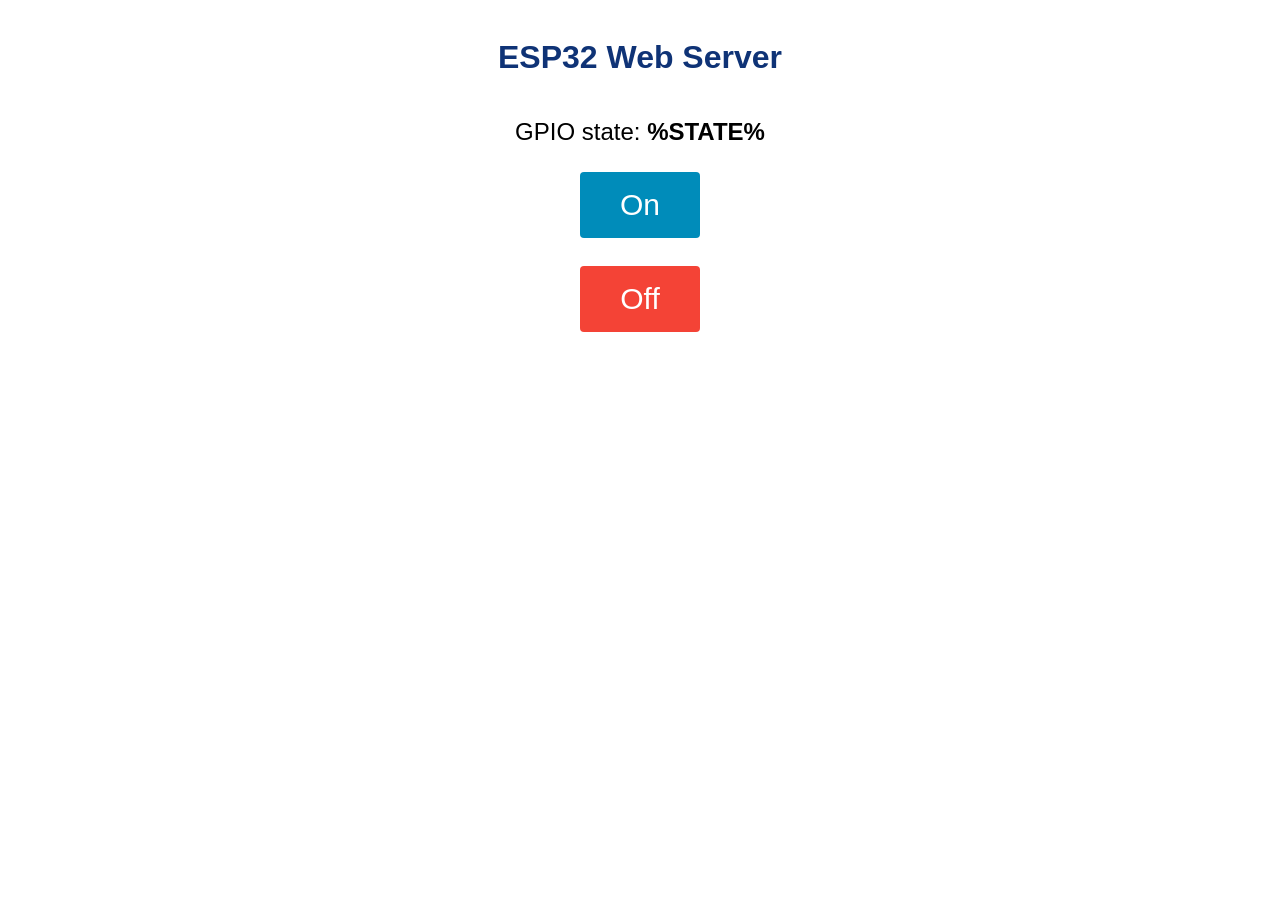
==== data/index.html @ 46b0c57a "非同期サーバー、htmlファイル別アップロードに切り替え" ====
<!DOCTYPE html>
<html>
<head>
  <title>ESP32 Web Server</title>
  <meta name="viewport" content="width=device-width, initial-scale=1">
  <link rel="icon" href="data:,">
  <link rel="stylesheet" type="text/css" href="style.css">
</head>
<body>
  <h1>ESP32 Web Server</h1>
  <p>GPIO state: <strong> %STATE%</strong></p>
  <p><a href="/on"><button class="button">On</button></a></p>
  <p><a href="/off"><button class="button button2">Off</button></a></p>
</body>
</html>
---- data/style.css ----
html {
    font-family: Helvetica;
    display: inline-block;
    margin: 0px auto;
    text-align: center;
  }
  h1{
    color: #0F3376;
    padding: 2vh;
  }
  p{
    font-size: 1.5rem;
  }
  .button {
    display: inline-block;
    background-color: #008CBA;
    border: none;
    border-radius: 4px;
    color: white;
    padding: 16px 40px;
    text-decoration: none;
    font-size: 30px;
    margin: 2px;
    cursor: pointer;
  }
  .button2 {
    background-color: #f44336;
  }
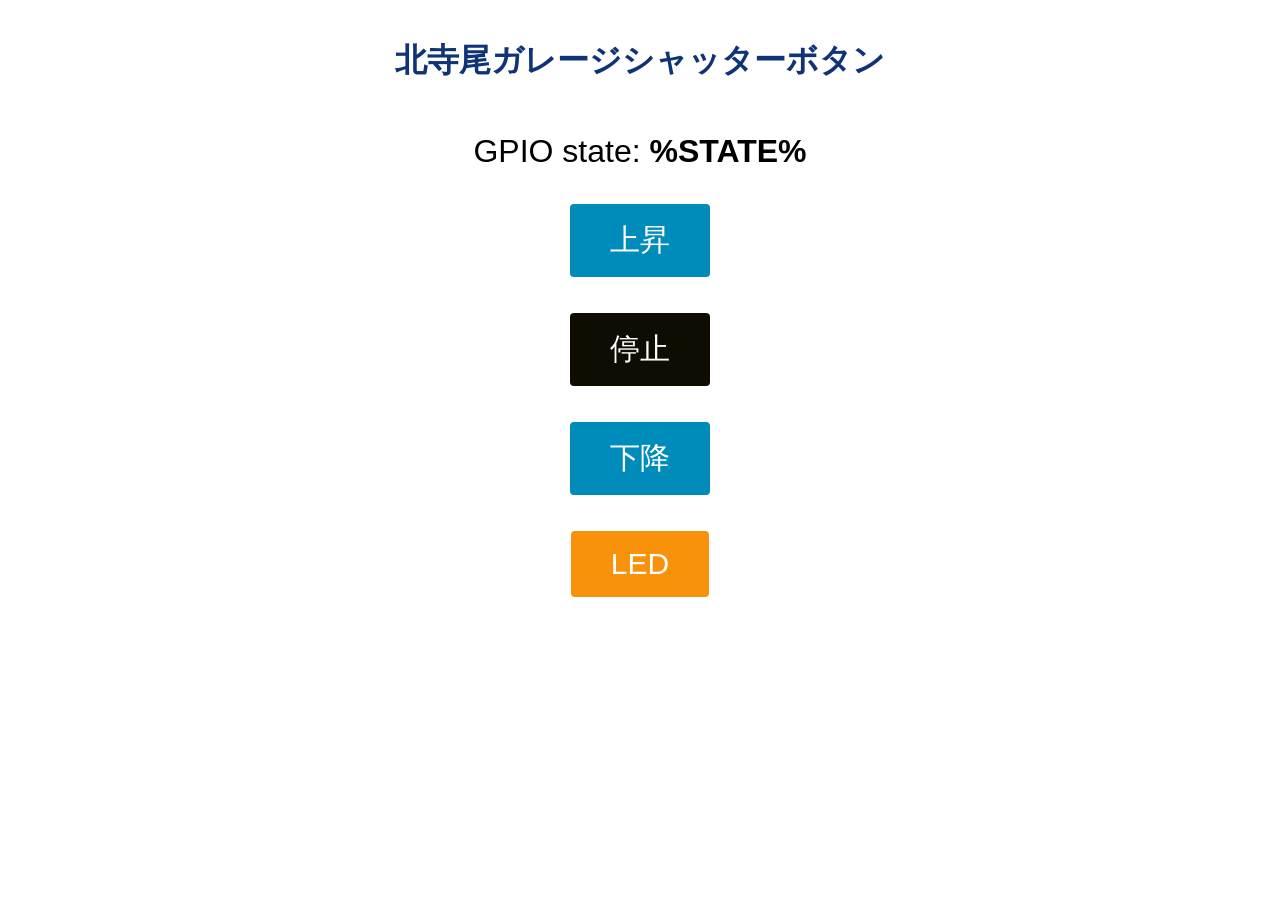
==== commit 277e6b98: "シャッター用のボタン追加" ====
--- a/data/index.html
+++ b/data/index.html
@@ -7,9 +7,11 @@
   <link rel="stylesheet" type="text/css" href="style.css">
 </head>
 <body>
-  <h1>ESP32 Web Server</h1>
+  <h1>北寺尾ガレージシャッターボタン</h1>
   <p>GPIO state: <strong> %STATE%</strong></p>
-  <p><a href="/on"><button class="button">On</button></a></p>
-  <p><a href="/off"><button class="button button2">Off</button></a></p>
+  <p><a href="/up"><button class="button">上昇</button></a></p>
+  <p><a href="/stop"><button class="button button2">停止</button></a></p>
+  <p><a href="/down"><button class="button">下降</button></a></p>
+  <p><a href="/LED"><button class="button button3">LED</button></a></p>
 </body>
 </html>
--- a/data/style.css
+++ b/data/style.css
@@ -9,7 +9,7 @@
     padding: 2vh;
   }
   p{
-    font-size: 1.5rem;
+    font-size: 2rem;
   }
   .button {
     display: inline-block;
@@ -24,5 +24,8 @@
     cursor: pointer;
   }
   .button2 {
-    background-color: #f44336;
+    background-color: #0f0d01;
+  }
+  .button3 {
+    background-color: #f8920b;
   }
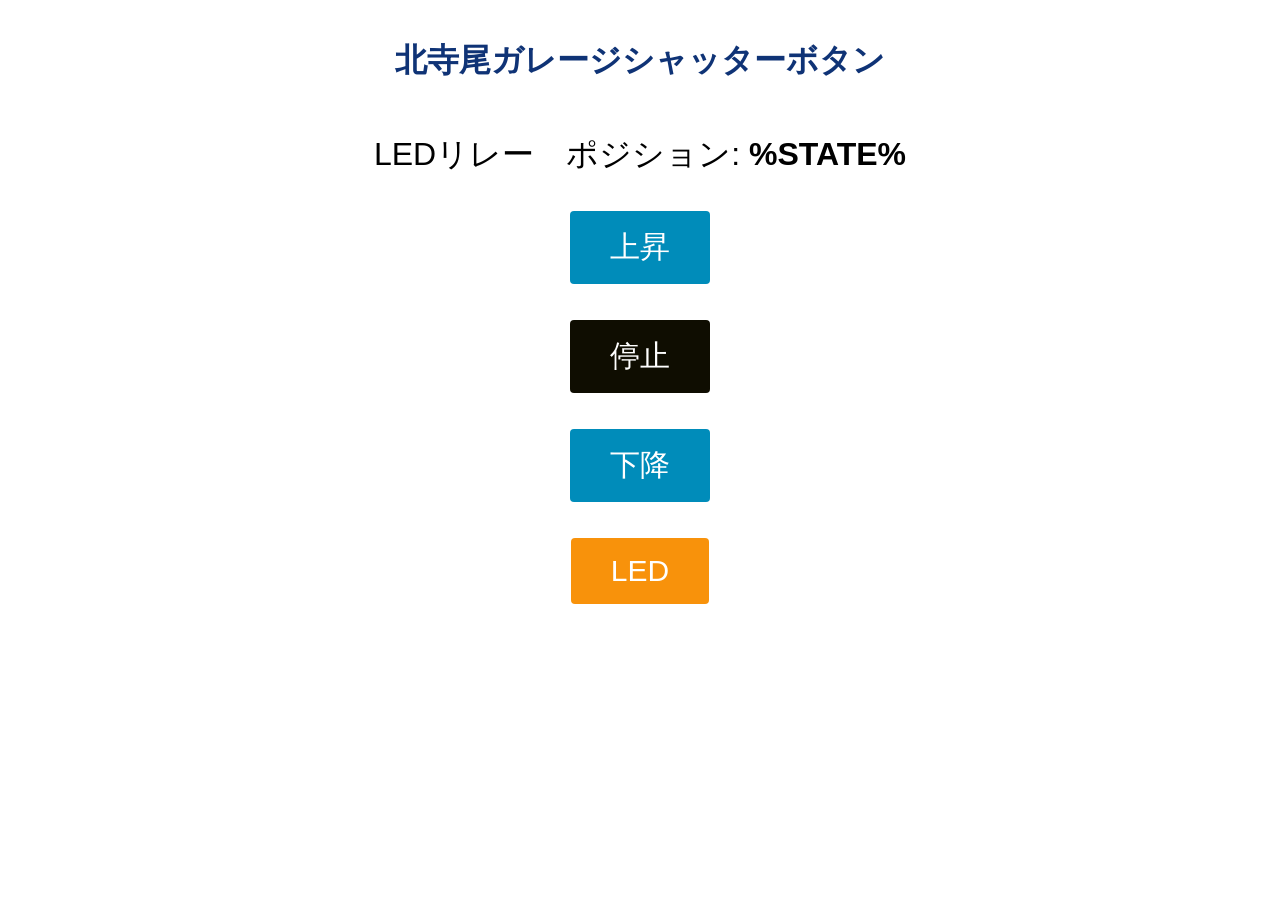
==== commit 681b71a3: "LEDポジションの文字変更" ====
--- a/data/index.html
+++ b/data/index.html
@@ -1,6 +1,7 @@
 <!DOCTYPE html>
 <html>
 <head>
+  <meta charset="UTF-8">
   <title>ESP32 Web Server</title>
   <meta name="viewport" content="width=device-width, initial-scale=1">
   <link rel="icon" href="data:,">
@@ -8,10 +9,10 @@
 </head>
 <body>
   <h1>北寺尾ガレージシャッターボタン</h1>
-  <p>GPIO state: <strong> %STATE%</strong></p>
+  <p>LEDリレー　ポジション: <strong> %STATE%</strong></p>
   <p><a href="/up"><button class="button">上昇</button></a></p>
   <p><a href="/stop"><button class="button button2">停止</button></a></p>
   <p><a href="/down"><button class="button">下降</button></a></p>
-  <p><a href="/LED"><button class="button button3">LED</button></a></p>
+  <p><a href="/led"><button class="button button3">LED</button></a></p>
 </body>
 </html>
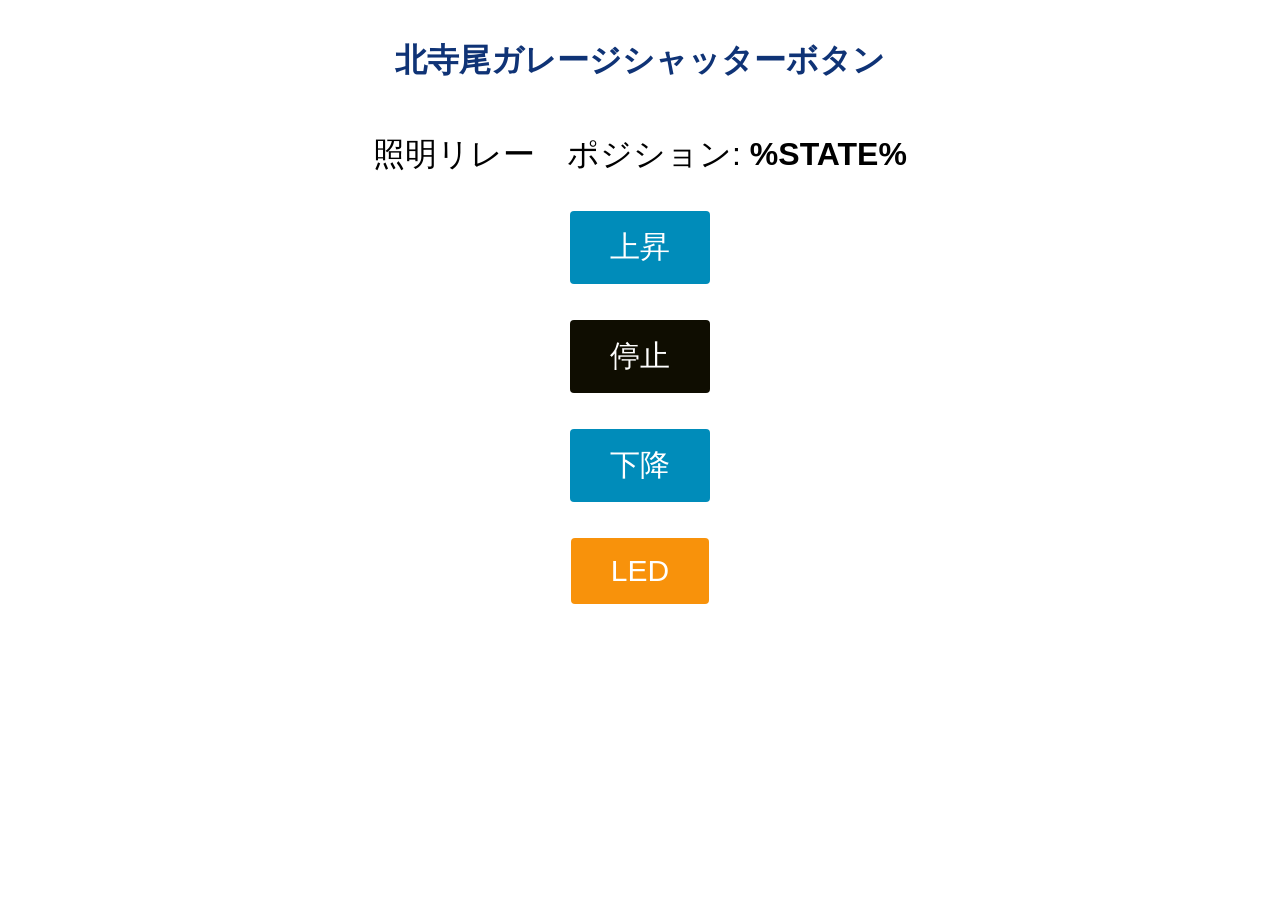
==== commit e4768e04: "照明リレーポジション文字変更" ====
--- a/data/index.html
+++ b/data/index.html
@@ -9,7 +9,7 @@
 </head>
 <body>
   <h1>北寺尾ガレージシャッターボタン</h1>
-  <p>LEDリレー　ポジション: <strong> %STATE%</strong></p>
+  <p>照明リレー　ポジション: <strong> %STATE%</strong></p>
   <p><a href="/up"><button class="button">上昇</button></a></p>
   <p><a href="/stop"><button class="button button2">停止</button></a></p>
   <p><a href="/down"><button class="button">下降</button></a></p>
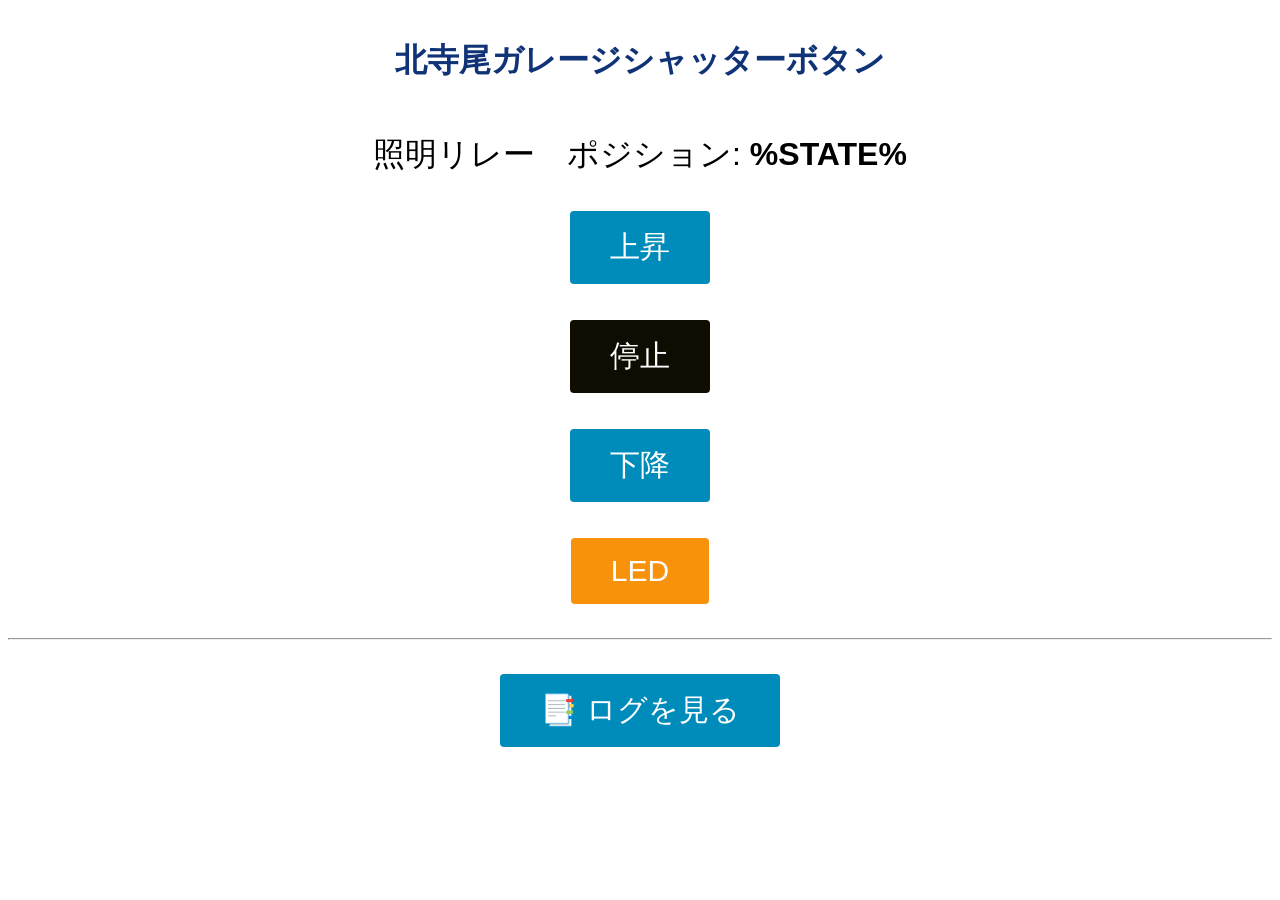
==== commit e5644c44: "パスワード認証機能とログ機能の追加" ====
--- a/data/index.html
+++ b/data/index.html
@@ -9,10 +9,15 @@
 </head>
 <body>
   <h1>北寺尾ガレージシャッターボタン</h1>
+
   <p>照明リレー　ポジション: <strong> %STATE%</strong></p>
   <p><a href="/up"><button class="button">上昇</button></a></p>
   <p><a href="/stop"><button class="button button2">停止</button></a></p>
   <p><a href="/down"><button class="button">下降</button></a></p>
   <p><a href="/led"><button class="button button3">LED</button></a></p>
+
+  <!-- ✅ ログページへのリンクを一番下に追加 -->
+  <hr style="margin-top:30px;">
+  <p><a href="/logs"><button class="button button4">📑 ログを見る</button></a></p>
 </body>
-</html>+</html>
